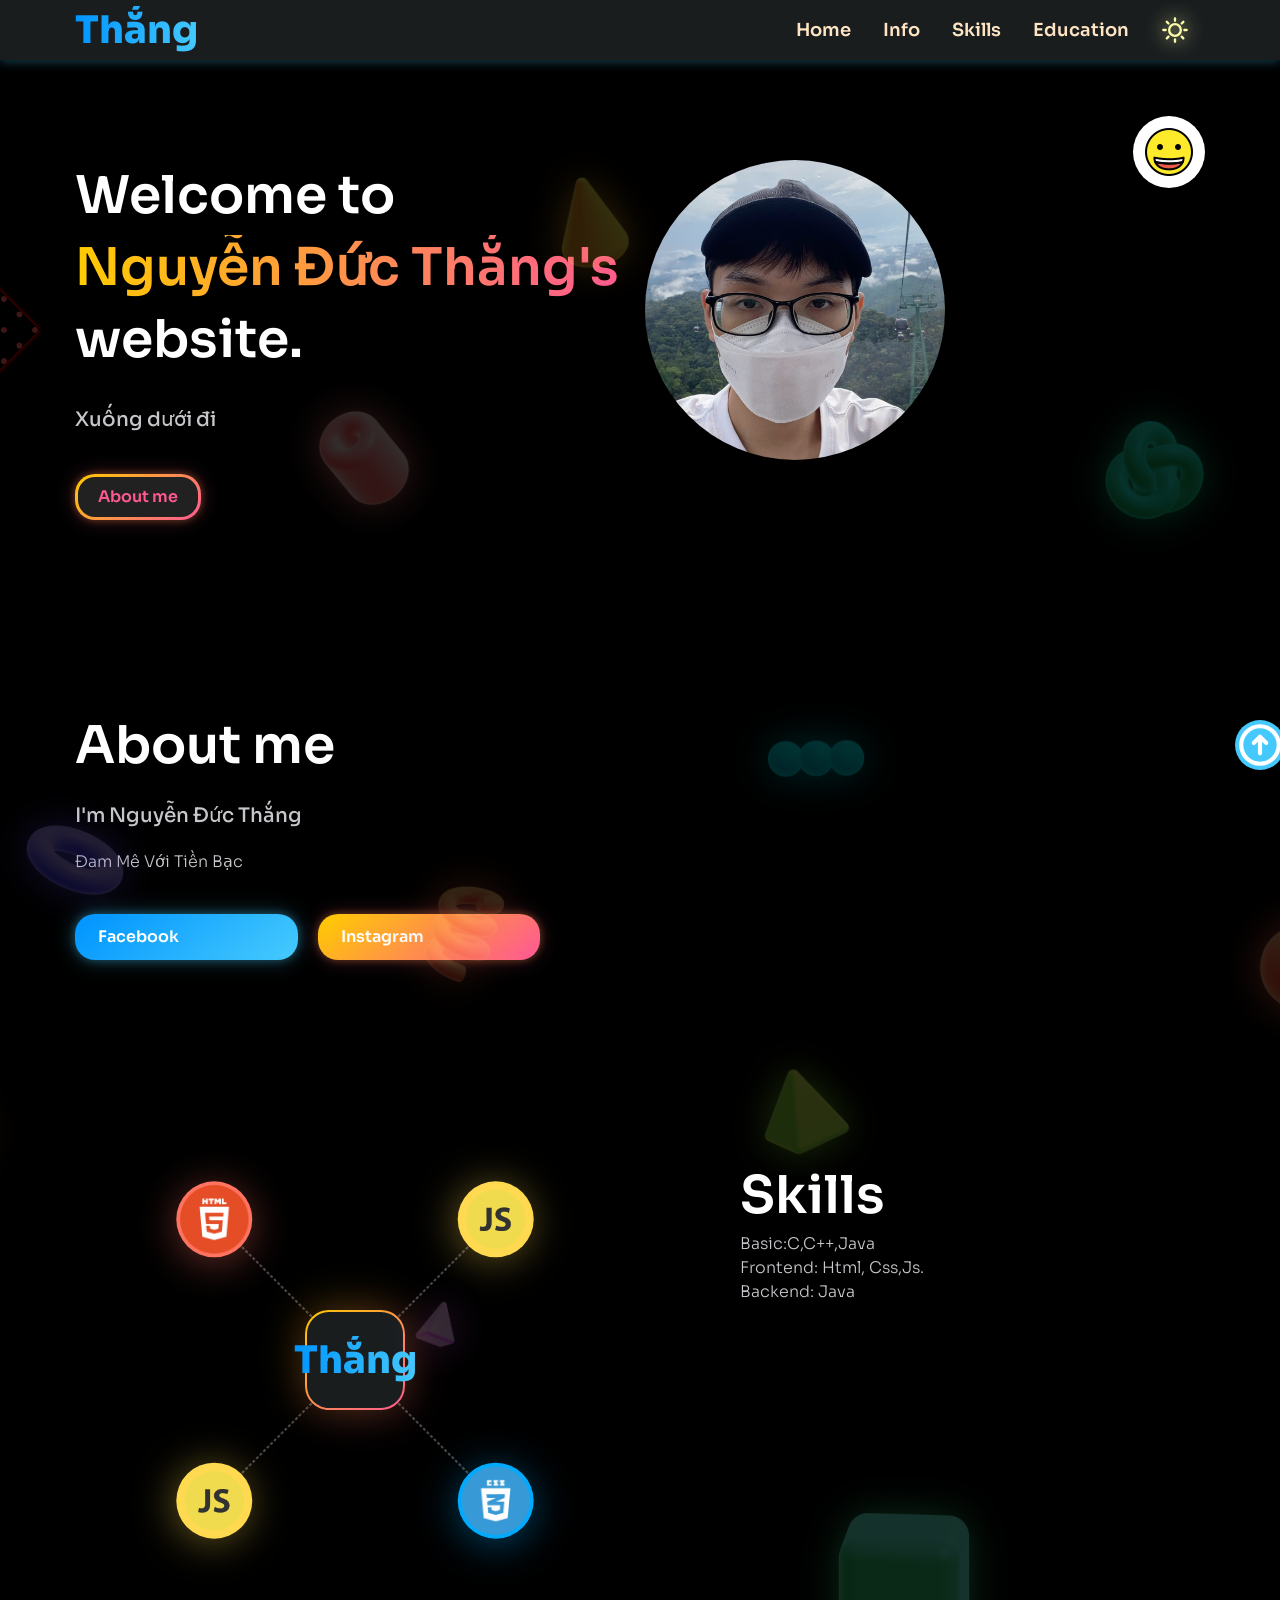
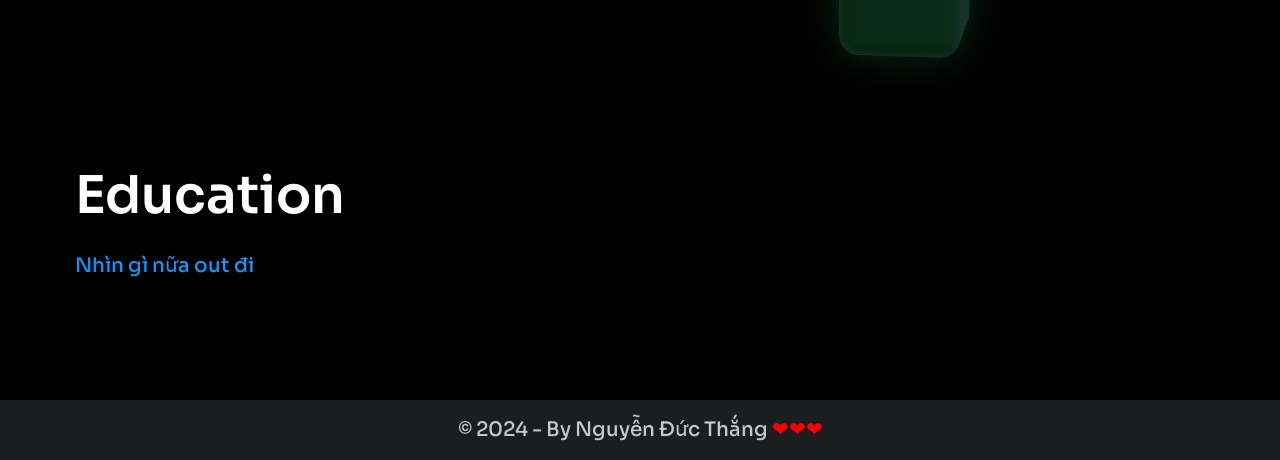
==== bt3/B4/index.html @ 1829f209 "Add files via upload" ====
<!DOCTYPE html>
<html lang="en" class="">
<head>
    <meta charset="UTF-8">
    <meta name="viewport" content="width=device-width, initial-scale=1.0">
    <title>Nguyễn Đức Thắng</title>
    <!-- font -->
    <link rel="preconnect" href="https://fonts.googleapis.com">
    <link rel="preconnect" href="https://fonts.gstatic.com" crossorigin>
    <link href="https://fonts.googleapis.com/css2?family=Sora:wght@100..800&display=swap" rel="stylesheet">
    <!-- animation -->
    <link href="https://unpkg.com/aos@2.3.1/dist/aos.css" rel="stylesheet">
    <!-- css -->
    <link rel="stylesheet" href="./assets/css/reset.css">
    <link rel="stylesheet" href="./assets/css/grid.css">
    <link rel="stylesheet" href="./assets/css/common.css">
    <link rel="stylesheet" href="./assets/css/main.css">
    <link rel="stylesheet" href="./assets/css/responsive.css">
</head>
<body>
    <header class="header">
        <div class="container">
            <div class="header--inner">
                <div class="logo">
                    <a href="#"><strong class="strong-blue">Thắng</strong></a>
                </div>
                <!-- mobile-nav -->
                <label for="header__nav-toggle" class="header__menu-icon">
                    <svg viewBox="0 0 24 24" fill="none" xmlns="http://www.w3.org/2000/svg">
                        <path d="M5 17H19M5 12H19M5 7H19" stroke="currentColor" stroke-width="2" stroke-linecap="round" stroke-linejoin="round"/>
                    </svg>                  
                </label>
                <input type="checkbox" id="header__nav-toggle">
                <label for="header__nav-toggle" class="header__overlay"></label>
                <nav class="header__nav--mobile">
                    <div class="logo header__mobile-logo">
                        <a href="#"><strong class="strong-blue">Thắng</strong></a>
                    </div>
                    <div class="header__nav--mobile-list">
                        <a href="#" class="header__nav--link">
                            <label for="header__nav-toggle" onclick="window.location.href='#'">Home</label>
                        </a>
                        <a href="#info" class="header__nav--link">
                            <label for="header__nav-toggle" onclick="window.location.href='#info'">Info</label>
                        </a>
                        <a href="#skills" class="header__nav--link">
                            <label for="header__nav-toggle" onclick="window.location.href='#skills'">Skills</label>
                        </a>
                        <a href="#education" class="header__nav--link">
                            <label for="header__nav-toggle" onclick="window.location.href='#education'">Education</label>
                        </a> 
                        <span class="light--mode">
                            <svg class="light--mode-icon icon-dark" viewBox="0 0 24 24" fill="none" xmlns="http://www.w3.org/2000/svg">
                                <path d="M9 6C9 10.9706 13.0294 15 18 15C18.9093 15 19.787 14.8655 20.6144 14.6147C19.4943 18.3103 16.0613 20.9999 12 20.9999C7.02944 20.9999 3 16.9707 3 12.0001C3 7.93883 5.69007 4.50583 9.38561 3.38574C9.13484 4.21311 9 5.09074 9 6Z" stroke="currentColor" stroke-width="2" stroke-linecap="round" stroke-linejoin="round"/>
                            </svg>
                            <svg class="light--mode-icon icon-light" viewBox="0 0 24 24" fill="none" xmlns="http://www.w3.org/2000/svg">
                                <path d="M12 4V2M12 20V22M6.41421 6.41421L5 5M17.728 17.728L19.1422 19.1422M4 12H2M20 12H22M17.7285 6.41421L19.1427 5M6.4147 17.728L5.00049 19.1422M12 17C9.23858 17 7 14.7614 7 12C7 9.23858 9.23858 7 12 7C14.7614 7 17 9.23858 17 12C17 14.7614 14.7614 17 12 17Z" stroke="currentColor" stroke-width="2" stroke-linecap="round" stroke-linejoin="round"/>
                            </svg>                                               
                        </span>  
                    </div>
                    <div class="header__nav--mobile-footer">
                        <p class="sub-heading">© 2024 - By Nguyễn Đức Thắng <strong class="heart">&#10084;</strong></p>
                    </div>

                </nav>
                <!-- end Mobile-nav -->
                <nav class="header__nav">
                    <a href="#" class="header__nav--link">Home</a>
                    <a href="#info" class="header__nav--link">Info</a>
                    <a href="#skills" class="header__nav--link">Skills</a>
                    <a href="#education" class="header__nav--link">Education</a>
                    <span class="light--mode">
                        <svg class="light--mode-icon icon-dark" viewBox="0 0 24 24" fill="none" xmlns="http://www.w3.org/2000/svg">
                            <path d="M9 6C9 10.9706 13.0294 15 18 15C18.9093 15 19.787 14.8655 20.6144 14.6147C19.4943 18.3103 16.0613 20.9999 12 20.9999C7.02944 20.9999 3 16.9707 3 12.0001C3 7.93883 5.69007 4.50583 9.38561 3.38574C9.13484 4.21311 9 5.09074 9 6Z" stroke="currentColor" stroke-width="2" stroke-linecap="round" stroke-linejoin="round"/>
                        </svg>
                        <svg class="light--mode-icon icon-light" viewBox="0 0 24 24" fill="none" xmlns="http://www.w3.org/2000/svg">
                            <path d="M12 4V2M12 20V22M6.41421 6.41421L5 5M17.728 17.728L19.1422 19.1422M4 12H2M20 12H22M17.7285 6.41421L19.1427 5M6.4147 17.728L5.00049 19.1422M12 17C9.23858 17 7 14.7614 7 12C7 9.23858 9.23858 7 12 7C14.7614 7 17 9.23858 17 12C17 14.7614 14.7614 17 12 17Z" stroke="currentColor" stroke-width="2" stroke-linecap="round" stroke-linejoin="round"/>
                        </svg>                                               
                    </span> 
                </nav>
            </div>
        </div>
    </header>
    <main class="main">
        <div class="container">
            <!-- Home -->
            <section id="home" class="home">
                <div class="row">
                    <div class="col col-xl-6 col-lg-6 col-sm-12 col-12"> 
                        <section class="home__content">
                            <h1 class="heading">Welcome to <strong class="strong-primary">Nguyễn&nbsp;Đức&nbsp;Thắng's</strong> website.</h1>
                            <p class="sub-heading">Xuống dưới đi </p>
                            <a href="#info" class="btn">About me</a>
                        </section>
                    </div>
                    <div class="col col-xl-6 col-lg-6 col-sm-12 col-12">
                        <img src="avt.jpg" style="width: 300px;border-radius: 50%;">
                    </div>
                    <div class="box__img2"></div>
                    <figure class="home-icon">
                        <img src="./assets/icon/Vector.svg" alt="vector">
                        <img src="./assets/icon/Cone.png" alt="cone">
                        <img src="./assets/icon/Cylinder2.png" alt="pi">
                        <img src="./assets/icon/Knot.png" alt="knot" id="info">
                    </figure>
                </div>
            </section>
            <!-- onTop -->
            <aside class="onTop"><a href="#" data-aos="fade-up" data-aos-anchor-placement="center-bottom"><img src="./assets/icon/Up.svg" alt="Top"></a></aside>
            <!-- Info -->
            <section class="info">
                <div class="row">
                    <div class="col col-xl-5 col-sm-12 col-12">
                        <article class="info__left">
                            <h2 class="heading">About me</h2>
                            <p class="sub-heading">I'm Nguyễn Đức Thắng</p>
                            <p class="text">Đam Mê Với Tiền Bạc</p>
                            <div class="info--media">
                                <a href="https://www.facebook.com/arrogant2k5/" target="_blank" rel="noopener noreferrer" class="btn-blue">Facebook</a>
                                <a href="https://www.instagram.com/nguyenduc4983/" target="_blank" rel="noopener noreferrer" class="btn-2">Instagram</a>
                            </div>
                        </article>
                    </div>
                    <div class="col offset-xl-1 col-xl-6 col-sm-12 col-12"></div>
                    <figure class="info-icon">
                        <img src="./assets/icon/Thorus2.png" alt="Thorus2">
                        <img src="./assets/icon/Helix.png" alt="Helix">
                        <img src="./assets/icon/Spheres2.png" alt="Helix" >
                        <img src="./assets/icon/Spheres1.png" alt="Helix">
                    </figure>
                </div>
            </section>
            <!-- Skill -->
            <section id="skills" class="skills">
                <div class="row">
                    <div class="col col-xl-6 col-sm-12 col-12">
                        <article class="skills__left">
                            <div class="skills--user">
                                <div class="logo">
                                    <a href="#"><strong class="strong-blue">Thắng</strong></a>
                                </div>
                            </div>
                            <span class="skill--item-wrap-1">
                                <figure class="skill--item">
                                    <img src="./assets/img/html.png" alt="HTML" class="skill--img">
                                </figure>
                                <figure class="skill--item">
                                    <img src="./assets/img/css.png" alt="HTML" class="skill--img">
                                </figure>
                            </span>
                            <span class="skill--item-wrap-2">
                                <figure class="skill--item">
                                    <img src="./assets/img/javascript.png" alt="HTML" class="skill--img skill--img-right">
                                </figure>
                                <figure class="skill--item">
                                    <img src="./assets/img/javascript.png" alt="HTML" class="skill--img skill--img-right">
                                </figure>
                            </span>
                        </article>
                    </div>
                    <div class="col col-xl-5 offset-xl-1 col-sm-12 offset-sm-0 col-12">
                        <article class="skills__right">
                            <h2 class="heading">Skills</h2>
                            <p class="text">Basic:C,C++,Java</p>
                            <p class="text">Frontend: Html, Css,Js.</p>
                            <p class="text">Backend: Java</p>

                        </article>
                    </div>
                    <figure class="skill-icon">
                        <img src="./assets/icon/Cylinder1.png" alt="Thorus2">
                        <img src="./assets/icon/Pyramid1.png" alt="Helix">
                        <img src="./assets/icon/Pyramid 2.png" alt="Helix">
                        <img src="./assets/icon/Cube2.png" alt="Cube2">
                        
                    </figure>
                </div>
            </section>
            <!-- Education -->
            <section id="education" class="education">
                <div class="row">
                    <div class="col">
                        <article class="education__content">
                            <h2 class="heading">Education</h2>
                            <!-- <p class="sub-heading">University: University of transport and communications</p> -->
                            <p class="sub-heading strong-blue">Nhìn gì nữa out đi</p>
                        </article>
                    </div>
                </div>
            </section>
        </div>
    </main>
    <footer class="footer">
        <p class="sub-heading">© 2024 - By Nguyễn Đức Thắng <strong class="heart">&#10084;&#10084;&#10084;</strong></p>
    </footer>

    <script src="https://unpkg.com/aos@2.3.1/dist/aos.js"></script>
    <script src="./main.js"></script>
    <script>
        AOS.init();
    </script>
</body>
</html>
---- bt3/B4/assets/css/grid.css ----
* {
    padding: 0;
    margin: 0;
    box-sizing: border-box;
  }
  
  .row > *, .container-fluid, .container {
    padding-left: calc(var(--grid-gutter-x) * 0.5);
    padding-right: calc(var(--grid-gutter-x) * 0.5);
  }
  
  .container-fluid, .container {
    --grid-gutter-x: 10px;
    --grid-gutter-y: 0;
    width: 100%;
    margin-left: auto;
    margin-right: auto;
  }
  
  .row {
    display: flex;
    flex-wrap: wrap;
    margin-top: calc(var(--grid-gutter-y) * -1);
    margin-left: calc(var(--grid-gutter-x) * 0.5 * -1);
    margin-right: calc(var(--grid-gutter-x) * 0.5 * -1);
  }
  .row > * {
    margin-top: var(--grid-gutter-y);
  }
  
  .col {
    flex: 1 0;
  }
  
  .row-cols-1 > * {
    flex: 0 0 auto;
    width: 100%;
  }
  
  .row-cols-2 > * {
    flex: 0 0 auto;
    width: 50%;
  }
  
  .row-cols-3 > * {
    flex: 0 0 auto;
    width: 33.3333333333%;
  }
  
  .row-cols-4 > * {
    flex: 0 0 auto;
    width: 25%;
  }
  
  .row-cols-5 > * {
    flex: 0 0 auto;
    width: 20%;
  }
  
  .row-cols-6 > * {
    flex: 0 0 auto;
    width: 16.6666666667%;
  }
  
  .col-1 {
    flex: 0 0 auto;
    width: 8.3333333333%;
  }
  
  .col-2 {
    flex: 0 0 auto;
    width: 16.6666666667%;
  }
  
  .col-3 {
    flex: 0 0 auto;
    width: 25%;
  }
  
  .col-4 {
    flex: 0 0 auto;
    width: 33.3333333333%;
  }
  
  .col-5 {
    flex: 0 0 auto;
    width: 41.6666666667%;
  }
  
  .col-6 {
    flex: 0 0 auto;
    width: 50%;
  }
  
  .col-7 {
    flex: 0 0 auto;
    width: 58.3333333333%;
  }
  
  .col-8 {
    flex: 0 0 auto;
    width: 66.6666666667%;
  }
  
  .col-9 {
    flex: 0 0 auto;
    width: 75%;
  }
  
  .col-10 {
    flex: 0 0 auto;
    width: 83.3333333333%;
  }
  
  .col-11 {
    flex: 0 0 auto;
    width: 91.6666666667%;
  }
  
  .col-12 {
    flex: 0 0 auto;
    width: 100%;
  }
  
  .offset-0 {
    margin-left: 0;
  }
  
  .offset-1 {
    margin-left: 8.3333333333%;
  }
  
  .offset-2 {
    margin-left: 16.6666666667%;
  }
  
  .offset-3 {
    margin-left: 25%;
  }
  
  .offset-4 {
    margin-left: 33.3333333333%;
  }
  
  .offset-5 {
    margin-left: 41.6666666667%;
  }
  
  .offset-6 {
    margin-left: 50%;
  }
  
  .offset-7 {
    margin-left: 58.3333333333%;
  }
  
  .offset-8 {
    margin-left: 66.6666666667%;
  }
  
  .offset-9 {
    margin-left: 75%;
  }
  
  .offset-10 {
    margin-left: 83.3333333333%;
  }
  
  .offset-11 {
    margin-left: 91.6666666667%;
  }
  
  .g-0,
  .gx-0 {
    --grid-gutter-x: 0px;
  }
  
  .g-0,
  .gy-0 {
    --grid-gutter-y: 0px;
  }
  
  .g-1,
  .gx-1 {
    --grid-gutter-x: 2.5px;
  }
  
  .g-1,
  .gy-1 {
    --grid-gutter-y: 2.5px;
  }
  
  .g-2,
  .gx-2 {
    --grid-gutter-x: 5px;
  }
  
  .g-2,
  .gy-2 {
    --grid-gutter-y: 5px;
  }
  
  .g-3,
  .gx-3 {
    --grid-gutter-x: 10px;
  }
  
  .g-3,
  .gy-3 {
    --grid-gutter-y: 10px;
  }
  
  .g-4,
  .gx-4 {
    --grid-gutter-x: 15px;
  }
  
  .g-4,
  .gy-4 {
    --grid-gutter-y: 15px;
  }
  
  .g-5,
  .gx-5 {
    --grid-gutter-x: 30px;
  }
  
  .g-5,
  .gy-5 {
    --grid-gutter-y: 30px;
  }
  
  @media (min-width: 576px) {
    .container {
      max-width: 540px;
    }
    .row-cols-sm-1 > * {
      flex: 0 0 auto;
      width: 100%;
    }
    .row-cols-sm-2 > * {
      flex: 0 0 auto;
      width: 50%;
    }
    .row-cols-sm-3 > * {
      flex: 0 0 auto;
      width: 33.3333333333%;
    }
    .row-cols-sm-4 > * {
      flex: 0 0 auto;
      width: 25%;
    }
    .row-cols-sm-5 > * {
      flex: 0 0 auto;
      width: 20%;
    }
    .row-cols-sm-6 > * {
      flex: 0 0 auto;
      width: 16.6666666667%;
    }
    .col-sm-1 {
      flex: 0 0 auto;
      width: 8.3333333333%;
    }
    .col-sm-2 {
      flex: 0 0 auto;
      width: 16.6666666667%;
    }
    .col-sm-3 {
      flex: 0 0 auto;
      width: 25%;
    }
    .col-sm-4 {
      flex: 0 0 auto;
      width: 33.3333333333%;
    }
    .col-sm-5 {
      flex: 0 0 auto;
      width: 41.6666666667%;
    }
    .col-sm-6 {
      flex: 0 0 auto;
      width: 50%;
    }
    .col-sm-7 {
      flex: 0 0 auto;
      width: 58.3333333333%;
    }
    .col-sm-8 {
      flex: 0 0 auto;
      width: 66.6666666667%;
    }
    .col-sm-9 {
      flex: 0 0 auto;
      width: 75%;
    }
    .col-sm-10 {
      flex: 0 0 auto;
      width: 83.3333333333%;
    }
    .col-sm-11 {
      flex: 0 0 auto;
      width: 91.6666666667%;
    }
    .col-sm-12 {
      flex: 0 0 auto;
      width: 100%;
    }
    .offset-sm-0 {
      margin-left: 0;
    }
    .offset-sm-1 {
      margin-left: 8.3333333333%;
    }
    .offset-sm-2 {
      margin-left: 16.6666666667%;
    }
    .offset-sm-3 {
      margin-left: 25%;
    }
    .offset-sm-4 {
      margin-left: 33.3333333333%;
    }
    .offset-sm-5 {
      margin-left: 41.6666666667%;
    }
    .offset-sm-6 {
      margin-left: 50%;
    }
    .offset-sm-7 {
      margin-left: 58.3333333333%;
    }
    .offset-sm-8 {
      margin-left: 66.6666666667%;
    }
    .offset-sm-9 {
      margin-left: 75%;
    }
    .offset-sm-10 {
      margin-left: 83.3333333333%;
    }
    .offset-sm-11 {
      margin-left: 91.6666666667%;
    }
    .g-sm-0,
    .gx-sm-0 {
      --grid-gutter-x: 0px;
    }
    .g-sm-0,
    .gy-sm-0 {
      --grid-gutter-y: 0px;
    }
    .g-sm-1,
    .gx-sm-1 {
      --grid-gutter-x: 2.5px;
    }
    .g-sm-1,
    .gy-sm-1 {
      --grid-gutter-y: 2.5px;
    }
    .g-sm-2,
    .gx-sm-2 {
      --grid-gutter-x: 5px;
    }
    .g-sm-2,
    .gy-sm-2 {
      --grid-gutter-y: 5px;
    }
    .g-sm-3,
    .gx-sm-3 {
      --grid-gutter-x: 10px;
    }
    .g-sm-3,
    .gy-sm-3 {
      --grid-gutter-y: 10px;
    }
    .g-sm-4,
    .gx-sm-4 {
      --grid-gutter-x: 15px;
    }
    .g-sm-4,
    .gy-sm-4 {
      --grid-gutter-y: 15px;
    }
    .g-sm-5,
    .gx-sm-5 {
      --grid-gutter-x: 30px;
    }
    .g-sm-5,
    .gy-sm-5 {
      --grid-gutter-y: 30px;
    }
  }
  @media (min-width: 768px) {
    .container {
      max-width: 720px;
    }
    .row-cols-md-1 > * {
      flex: 0 0 auto;
      width: 100%;
    }
    .row-cols-md-2 > * {
      flex: 0 0 auto;
      width: 50%;
    }
    .row-cols-md-3 > * {
      flex: 0 0 auto;
      width: 33.3333333333%;
    }
    .row-cols-md-4 > * {
      flex: 0 0 auto;
      width: 25%;
    }
    .row-cols-md-5 > * {
      flex: 0 0 auto;
      width: 20%;
    }
    .row-cols-md-6 > * {
      flex: 0 0 auto;
      width: 16.6666666667%;
    }
    .col-md-1 {
      flex: 0 0 auto;
      width: 8.3333333333%;
    }
    .col-md-2 {
      flex: 0 0 auto;
      width: 16.6666666667%;
    }
    .col-md-3 {
      flex: 0 0 auto;
      width: 25%;
    }
    .col-md-4 {
      flex: 0 0 auto;
      width: 33.3333333333%;
    }
    .col-md-5 {
      flex: 0 0 auto;
      width: 41.6666666667%;
    }
    .col-md-6 {
      flex: 0 0 auto;
      width: 50%;
    }
    .col-md-7 {
      flex: 0 0 auto;
      width: 58.3333333333%;
    }
    .col-md-8 {
      flex: 0 0 auto;
      width: 66.6666666667%;
    }
    .col-md-9 {
      flex: 0 0 auto;
      width: 75%;
    }
    .col-md-10 {
      flex: 0 0 auto;
      width: 83.3333333333%;
    }
    .col-md-11 {
      flex: 0 0 auto;
      width: 91.6666666667%;
    }
    .col-md-12 {
      flex: 0 0 auto;
      width: 100%;
    }
    .offset-md-0 {
      margin-left: 0;
    }
    .offset-md-1 {
      margin-left: 8.3333333333%;
    }
    .offset-md-2 {
      margin-left: 16.6666666667%;
    }
    .offset-md-3 {
      margin-left: 25%;
    }
    .offset-md-4 {
      margin-left: 33.3333333333%;
    }
    .offset-md-5 {
      margin-left: 41.6666666667%;
    }
    .offset-md-6 {
      margin-left: 50%;
    }
    .offset-md-7 {
      margin-left: 58.3333333333%;
    }
    .offset-md-8 {
      margin-left: 66.6666666667%;
    }
    .offset-md-9 {
      margin-left: 75%;
    }
    .offset-md-10 {
      margin-left: 83.3333333333%;
    }
    .offset-md-11 {
      margin-left: 91.6666666667%;
    }
    .g-md-0,
    .gx-md-0 {
      --grid-gutter-x: 0px;
    }
    .g-md-0,
    .gy-md-0 {
      --grid-gutter-y: 0px;
    }
    .g-md-1,
    .gx-md-1 {
      --grid-gutter-x: 2.5px;
    }
    .g-md-1,
    .gy-md-1 {
      --grid-gutter-y: 2.5px;
    }
    .g-md-2,
    .gx-md-2 {
      --grid-gutter-x: 5px;
    }
    .g-md-2,
    .gy-md-2 {
      --grid-gutter-y: 5px;
    }
    .g-md-3,
    .gx-md-3 {
      --grid-gutter-x: 10px;
    }
    .g-md-3,
    .gy-md-3 {
      --grid-gutter-y: 10px;
    }
    .g-md-4,
    .gx-md-4 {
      --grid-gutter-x: 15px;
    }
    .g-md-4,
    .gy-md-4 {
      --grid-gutter-y: 15px;
    }
    .g-md-5,
    .gx-md-5 {
      --grid-gutter-x: 30px;
    }
    .g-md-5,
    .gy-md-5 {
      --grid-gutter-y: 30px;
    }
  }
  @media (min-width: 992px) {
    .container {
      max-width: 960px;
    }
    .row-cols-lg-1 > * {
      flex: 0 0 auto;
      width: 100%;
    }
    .row-cols-lg-2 > * {
      flex: 0 0 auto;
      width: 50%;
    }
    .row-cols-lg-3 > * {
      flex: 0 0 auto;
      width: 33.3333333333%;
    }
    .row-cols-lg-4 > * {
      flex: 0 0 auto;
      width: 25%;
    }
    .row-cols-lg-5 > * {
      flex: 0 0 auto;
      width: 20%;
    }
    .row-cols-lg-6 > * {
      flex: 0 0 auto;
      width: 16.6666666667%;
    }
    .col-lg-1 {
      flex: 0 0 auto;
      width: 8.3333333333%;
    }
    .col-lg-2 {
      flex: 0 0 auto;
      width: 16.6666666667%;
    }
    .col-lg-3 {
      flex: 0 0 auto;
      width: 25%;
    }
    .col-lg-4 {
      flex: 0 0 auto;
      width: 33.3333333333%;
    }
    .col-lg-5 {
      flex: 0 0 auto;
      width: 41.6666666667%;
    }
    .col-lg-6 {
      flex: 0 0 auto;
      width: 50%;
    }
    .col-lg-7 {
      flex: 0 0 auto;
      width: 58.3333333333%;
    }
    .col-lg-8 {
      flex: 0 0 auto;
      width: 66.6666666667%;
    }
    .col-lg-9 {
      flex: 0 0 auto;
      width: 75%;
    }
    .col-lg-10 {
      flex: 0 0 auto;
      width: 83.3333333333%;
    }
    .col-lg-11 {
      flex: 0 0 auto;
      width: 91.6666666667%;
    }
    .col-lg-12 {
      flex: 0 0 auto;
      width: 100%;
    }
    .offset-lg-0 {
      margin-left: 0;
    }
    .offset-lg-1 {
      margin-left: 8.3333333333%;
    }
    .offset-lg-2 {
      margin-left: 16.6666666667%;
    }
    .offset-lg-3 {
      margin-left: 25%;
    }
    .offset-lg-4 {
      margin-left: 33.3333333333%;
    }
    .offset-lg-5 {
      margin-left: 41.6666666667%;
    }
    .offset-lg-6 {
      margin-left: 50%;
    }
    .offset-lg-7 {
      margin-left: 58.3333333333%;
    }
    .offset-lg-8 {
      margin-left: 66.6666666667%;
    }
    .offset-lg-9 {
      margin-left: 75%;
    }
    .offset-lg-10 {
      margin-left: 83.3333333333%;
    }
    .offset-lg-11 {
      margin-left: 91.6666666667%;
    }
    .g-lg-0,
    .gx-lg-0 {
      --grid-gutter-x: 0px;
    }
    .g-lg-0,
    .gy-lg-0 {
      --grid-gutter-y: 0px;
    }
    .g-lg-1,
    .gx-lg-1 {
      --grid-gutter-x: 2.5px;
    }
    .g-lg-1,
    .gy-lg-1 {
      --grid-gutter-y: 2.5px;
    }
    .g-lg-2,
    .gx-lg-2 {
      --grid-gutter-x: 5px;
    }
    .g-lg-2,
    .gy-lg-2 {
      --grid-gutter-y: 5px;
    }
    .g-lg-3,
    .gx-lg-3 {
      --grid-gutter-x: 10px;
    }
    .g-lg-3,
    .gy-lg-3 {
      --grid-gutter-y: 10px;
    }
    .g-lg-4,
    .gx-lg-4 {
      --grid-gutter-x: 15px;
    }
    .g-lg-4,
    .gy-lg-4 {
      --grid-gutter-y: 15px;
    }
    .g-lg-5,
    .gx-lg-5 {
      --grid-gutter-x: 30px;
    }
    .g-lg-5,
    .gy-lg-5 {
      --grid-gutter-y: 30px;
    }
  }
  @media (min-width: 1200px) {
    .container {
      max-width: 1140px;
    }
    .row-cols-xl-1 > * {
      flex: 0 0 auto;
      width: 100%;
    }
    .row-cols-xl-2 > * {
      flex: 0 0 auto;
      width: 50%;
    }
    .row-cols-xl-3 > * {
      flex: 0 0 auto;
      width: 33.3333333333%;
    }
    .row-cols-xl-4 > * {
      flex: 0 0 auto;
      width: 25%;
    }
    .row-cols-xl-5 > * {
      flex: 0 0 auto;
      width: 20%;
    }
    .row-cols-xl-6 > * {
      flex: 0 0 auto;
      width: 16.6666666667%;
    }
    .col-xl-1 {
      flex: 0 0 auto;
      width: 8.3333333333%;
    }
    .col-xl-2 {
      flex: 0 0 auto;
      width: 16.6666666667%;
    }
    .col-xl-3 {
      flex: 0 0 auto;
      width: 25%;
    }
    .col-xl-4 {
      flex: 0 0 auto;
      width: 33.3333333333%;
    }
    .col-xl-5 {
      flex: 0 0 auto;
      width: 41.6666666667%;
    }
    .col-xl-6 {
      flex: 0 0 auto;
      width: 50%;
    }
    .col-xl-7 {
      flex: 0 0 auto;
      width: 58.3333333333%;
    }
    .col-xl-8 {
      flex: 0 0 auto;
      width: 66.6666666667%;
    }
    .col-xl-9 {
      flex: 0 0 auto;
      width: 75%;
    }
    .col-xl-10 {
      flex: 0 0 auto;
      width: 83.3333333333%;
    }
    .col-xl-11 {
      flex: 0 0 auto;
      width: 91.6666666667%;
    }
    .col-xl-12 {
      flex: 0 0 auto;
      width: 100%;
    }
    .offset-xl-0 {
      margin-left: 0;
    }
    .offset-xl-1 {
      margin-left: 8.3333333333%;
    }
    .offset-xl-2 {
      margin-left: 16.6666666667%;
    }
    .offset-xl-3 {
      margin-left: 25%;
    }
    .offset-xl-4 {
      margin-left: 33.3333333333%;
    }
    .offset-xl-5 {
      margin-left: 41.6666666667%;
    }
    .offset-xl-6 {
      margin-left: 50%;
    }
    .offset-xl-7 {
      margin-left: 58.3333333333%;
    }
    .offset-xl-8 {
      margin-left: 66.6666666667%;
    }
    .offset-xl-9 {
      margin-left: 75%;
    }
    .offset-xl-10 {
      margin-left: 83.3333333333%;
    }
    .offset-xl-11 {
      margin-left: 91.6666666667%;
    }
    .g-xl-0,
    .gx-xl-0 {
      --grid-gutter-x: 0px;
    }
    .g-xl-0,
    .gy-xl-0 {
      --grid-gutter-y: 0px;
    }
    .g-xl-1,
    .gx-xl-1 {
      --grid-gutter-x: 2.5px;
    }
    .g-xl-1,
    .gy-xl-1 {
      --grid-gutter-y: 2.5px;
    }
    .g-xl-2,
    .gx-xl-2 {
      --grid-gutter-x: 5px;
    }
    .g-xl-2,
    .gy-xl-2 {
      --grid-gutter-y: 5px;
    }
    .g-xl-3,
    .gx-xl-3 {
      --grid-gutter-x: 10px;
    }
    .g-xl-3,
    .gy-xl-3 {
      --grid-gutter-y: 10px;
    }
    .g-xl-4,
    .gx-xl-4 {
      --grid-gutter-x: 15px;
    }
    .g-xl-4,
    .gy-xl-4 {
      --grid-gutter-y: 15px;
    }
    .g-xl-5,
    .gx-xl-5 {
      --grid-gutter-x: 30px;
    }
    .g-xl-5,
    .gy-xl-5 {
      --grid-gutter-y: 30px;
    }
  }
  @media (min-width: 1400px) {
    .container {
      max-width: 1170px;
    }
    .row-cols-xxl-1 > * {
      flex: 0 0 auto;
      width: 100%;
    }
    .row-cols-xxl-2 > * {
      flex: 0 0 auto;
      width: 50%;
    }
    .row-cols-xxl-3 > * {
      flex: 0 0 auto;
      width: 33.3333333333%;
    }
    .row-cols-xxl-4 > * {
      flex: 0 0 auto;
      width: 25%;
    }
    .row-cols-xxl-5 > * {
      flex: 0 0 auto;
      width: 20%;
    }
    .row-cols-xxl-6 > * {
      flex: 0 0 auto;
      width: 16.6666666667%;
    }
    .col-xxl-1 {
      flex: 0 0 auto;
      width: 8.3333333333%;
    }
    .col-xxl-2 {
      flex: 0 0 auto;
      width: 16.6666666667%;
    }
    .col-xxl-3 {
      flex: 0 0 auto;
      width: 25%;
    }
    .col-xxl-4 {
      flex: 0 0 auto;
      width: 33.3333333333%;
    }
    .col-xxl-5 {
      flex: 0 0 auto;
      width: 41.6666666667%;
    }
    .col-xxl-6 {
      flex: 0 0 auto;
      width: 50%;
    }
    .col-xxl-7 {
      flex: 0 0 auto;
      width: 58.3333333333%;
    }
    .col-xxl-8 {
      flex: 0 0 auto;
      width: 66.6666666667%;
    }
    .col-xxl-9 {
      flex: 0 0 auto;
      width: 75%;
    }
    .col-xxl-10 {
      flex: 0 0 auto;
      width: 83.3333333333%;
    }
    .col-xxl-11 {
      flex: 0 0 auto;
      width: 91.6666666667%;
    }
    .col-xxl-12 {
      flex: 0 0 auto;
      width: 100%;
    }
    .offset-xxl-0 {
      margin-left: 0;
    }
    .offset-xxl-1 {
      margin-left: 8.3333333333%;
    }
    .offset-xxl-2 {
      margin-left: 16.6666666667%;
    }
    .offset-xxl-3 {
      margin-left: 25%;
    }
    .offset-xxl-4 {
      margin-left: 33.3333333333%;
    }
    .offset-xxl-5 {
      margin-left: 41.6666666667%;
    }
    .offset-xxl-6 {
      margin-left: 50%;
    }
    .offset-xxl-7 {
      margin-left: 58.3333333333%;
    }
    .offset-xxl-8 {
      margin-left: 66.6666666667%;
    }
    .offset-xxl-9 {
      margin-left: 75%;
    }
    .offset-xxl-10 {
      margin-left: 83.3333333333%;
    }
    .offset-xxl-11 {
      margin-left: 91.6666666667%;
    }
    .g-xxl-0,
    .gx-xxl-0 {
      --grid-gutter-x: 0px;
    }
    .g-xxl-0,
    .gy-xxl-0 {
      --grid-gutter-y: 0px;
    }
    .g-xxl-1,
    .gx-xxl-1 {
      --grid-gutter-x: 2.5px;
    }
    .g-xxl-1,
    .gy-xxl-1 {
      --grid-gutter-y: 2.5px;
    }
    .g-xxl-2,
    .gx-xxl-2 {
      --grid-gutter-x: 5px;
    }
    .g-xxl-2,
    .gy-xxl-2 {
      --grid-gutter-y: 5px;
    }
    .g-xxl-3,
    .gx-xxl-3 {
      --grid-gutter-x: 10px;
    }
    .g-xxl-3,
    .gy-xxl-3 {
      --grid-gutter-y: 10px;
    }
    .g-xxl-4,
    .gx-xxl-4 {
      --grid-gutter-x: 15px;
    }
    .g-xxl-4,
    .gy-xxl-4 {
      --grid-gutter-y: 15px;
    }
    .g-xxl-5,
    .gx-xxl-5 {
      --grid-gutter-x: 30px;
    }
    .g-xxl-5,
    .gy-xxl-5 {
      --grid-gutter-y: 30px;
    }
  }
---- bt3/B4/assets/css/common.css ----
:root {
    --header-color: #191d1e;
    --nav-color: #ffe4c4;
    --linear-color-1: #ffcb01;
    --linear-color-2: #ff5993;
    --blue-1: #0095FF;
    --blue-2: #45c9fd;
    --header-height: 60px;
    --sub-heading-color: #C6C7CA;
    --background-color-btn: #212121;
    --footer-color: #1C1D1E;
}
html.light {
    --header-color: #f6f7f9;
    --heading-color: #45494f;
    --sub-heading-color: #55585e;
    --background-color-btn: #fff;
    --nav-color: var(--blue-2);
    --footer-color: #ecf0f9;
    background-color:azure;
    color: #45494f;
}
html.light .home-icon img,
html.light .info-icon img,
html.light .skill-icon img {
    opacity: 0.6;
    z-index: -1;
}
html {
    font-size: 62.5%;
    font-family: "Sora", sans-serif;
    overflow-x: hidden;
    background-color: #000;
    color: #fff;
}
* {
    box-sizing: border-box;
}
/* light mode */
.light--mode {
    position: relative;
    /* display: flex;
    flex-direction: column; */
    overflow: hidden;
    width: 60px;
    height: 60px;
}
.light--mode-icon {
    width: 40px;
    padding: 6px;
    cursor: pointer;
}
.icon-dark {
    position: absolute;
    color: #000;
    filter: drop-shadow(0px 0px 10px #000);
    -webkit-tap-highlight-color: transparent; /* Dành cho trình duyệt WebKit (Chrome, Safari, Android) */
    top: 50%;
    left: 50%;
    transform: translate(-50%, -200%);
    transition: all ease-in 1s;
}
.icon-light {
    position: absolute;
    top: 50%;
    left: 50%;
    transform: translate(-50%, -50%);
    -webkit-tap-highlight-color: transparent; /* Dành cho trình duyệt WebKit (Chrome, Safari, Android) */
    color: #fbfbaa;
    filter: drop-shadow(0px 0px 10px #fbfbaa);
    transition: all ease-in 1s;
}
/* Tùy chỉnh toàn bộ thanh cuộn */
::-webkit-scrollbar {
    width: 8px; /* Độ rộng của thanh cuộn */
    height: 8px; /* Độ cao của thanh cuộn */
}

/* Tùy chỉnh phần thanh trượt */
::-webkit-scrollbar-thumb {
    background-color: #ccc;
    border-radius: 4px; /* Bo tròn các góc */
}

/* Tùy chỉnh rãnh của thanh cuộn */
::-webkit-scrollbar-track {
    background-color: transparent; /* Làm rãnh thanh cuộn trong suốt */
}

/* Tùy chỉnh phần góc nơi hai thanh cuộn giao nhau */
::-webkit-scrollbar-corner {
    background-color: transparent; /* Làm phần góc trong suốt */
}
.home,
.info,
.skills,
.education {
    position: relative;
    padding: 100px 0;
}
ul {
    list-style: none;
    display: flex;
}

a {
    display: inline-block;
    text-decoration: none;
    color: var(--link-color);
}

.heading {
    font-size: 5.2rem;
    font-weight: 600;
    line-height: 7.2rem;
}
.sub-heading {
    font-size: 2rem;
    line-height: 2.8rem;
    font-weight: 500;
    color: var(--sub-heading-color);
    margin: 20px 0;
}
.text {
    font-size: 1.6rem;
    line-height: 2.4rem;
    font-weight: 300;
    color: var(--sub-heading-color);
}
.strong-blue {
    background: -webkit-gradient(linear, left top, right top, from(var(--blue-1)), to(var(--blue-2)));
    background: -o-linear-gradient(left, var(--blue-1), var(--blue-2));
    background: linear-gradient(90deg, var(--blue-1), var(--blue-2));
    -webkit-text-fill-color: transparent;
    -webkit-background-clip: text;
    background-clip: text;
}
.strong-primary {
    background: -webkit-gradient(linear, left top, right top, from(var(--linear-color-1)), to(var(--linear-color-2)));
    background: -o-linear-gradient(left, var(--linear-color-1), var(--linear-color-2));
    background: linear-gradient(90deg, var(--linear-color-1), var(--linear-color-2));
    -webkit-text-fill-color: transparent;
    -webkit-background-clip: text;
    background-clip: text;
}

.btn,
.btn-2,
.btn-blue {
    min-width: 80px;
    padding: 12px 20px;
    font-size: 1.6rem;
    font-weight: 600;
    border-radius: 20px;
    border: 3px solid transparent;
    background-color: var(--background-color-btn);
    box-shadow: 0px 0px 10px rgba(255, 203, 1, 0.2), 0px 0px 10px rgba(255, 89, 147, 0.2);
    filter: drop-shadow(0px 0px 10px rgba(255, 89, 147, 0.2));
}
.btn,
.btn-2:hover {
    color: var(--linear-color-2);
    background: -o-linear-gradient(var(--background-color-btn), var(--background-color-btn)) padding-box, -o-linear-gradient(308deg, var(--linear-color-1), var(--linear-color-2)) border-box;    
    background: linear-gradient(var(--background-color-btn), var(--background-color-btn)) padding-box, linear-gradient(142deg, var(--linear-color-1), var(--linear-color-2)) border-box;
}
.btn-2,
.btn:hover {
    color: #fff;
    background: -o-linear-gradient(308deg, var(--linear-color-1), var(--linear-color-2)) padding-box, -o-linear-gradient(308deg, var(--linear-color-1), var(--linear-color-2)) border-box;    
    background: linear-gradient(142deg, var(--linear-color-1), var(--linear-color-2)) padding-box, linear-gradient(142deg, var(--linear-color-1), var(--linear-color-2)) border-box;
}
.btn-blue {
    color: #fff;
    box-shadow: 0px 0px 10px rgba(69, 201, 253, 0.3);
    filter: drop-shadow(0px 0px 10px rgba(69, 201, 253, 0.3));
    background: -o-linear-gradient(308deg, var(--blue-1), var(--blue-2)) padding-box, -o-linear-gradient(308deg, var(--blue-1), var(--blue-2)) border-box;    
    background: linear-gradient(142deg, var(--blue-1), var(--blue-2)) padding-box, linear-gradient(142deg, var(--blue-1), var(--blue-2)) border-box;
}
.btn-blue:hover {
    color: var(--blue-2);
    background: -o-linear-gradient(308deg, #fff, #fff) padding-box, -o-linear-gradient(308deg, var(--blue-1), var(--blue-2)) border-box;    
    background: linear-gradient(142deg, #fff, #fff) padding-box, linear-gradient(142deg, var(--blue-1), var(--blue-2)) border-box;
}
/* icon */
.home-icon img,
.info-icon img,
.skill-icon img {
    position: absolute;
    opacity: 0.2;
}

.home-icon img:nth-child(1) {
    left: -25%;
    top: 30%;
    opacity: 0.5;
    box-shadow: 0px 0px 5px red;
    transform: rotate(45deg);
}
.home-icon img:hover,
.info-icon img:hover,
.skill-icon img:hover {
    opacity: 1;
}
.home-icon img:nth-child(2) {
    width: 100px;
    top: 20%;
    right: 50%;
    filter: drop-shadow(0px 0px 20px #F1A128);
}
.home-icon img:nth-child(3) {
    width: 100px;
    bottom: 20%;
    right: 70%; 
    filter: drop-shadow(0px 0px 20px #FE7676);
}
.home-icon img:nth-child(4) {
    width: 100px;
    right: 0px;
    bottom: 100px; 
    filter: drop-shadow(0px 0px 20px #14B974);
}

.info-icon img:nth-child(1) {
    width: 100px;
    left: -50px;
    top: 100px;
    filter: drop-shadow(0px 0px 20px #5D50EF);
}
.info-icon img:nth-child(2) {
    width: 100px;
    left: 30%;
    top: 50%;
    filter: drop-shadow(0px 0px 20px #E96035);
}
.info-icon img:nth-child(3) {
    width: 100px;
    right: 30%;
    top: 0;
    filter: drop-shadow(0px 0px 20px #03C8D5);
}
.info-icon img:nth-child(4) {
    width: 200px;
    right: -22%;
    bottom: 10%;
    filter: drop-shadow(0px 0px 20px #FF6644);
}

.skill-icon img:nth-child(1) {
    width: 200px;
    top: 0;
    left: -25%;
    filter: drop-shadow(0px 0px 20px #F1A128);
}
.skill-icon img:nth-child(2) {
    width: 50px;
    top: 40%;
    left: 30%;
    filter: drop-shadow(0px 0px 20px #FC73FF);
}
.skill-icon img:nth-child(3) {
    width: 100px;
    top: 0%;
    left: 60%;
    filter: drop-shadow(0px 0px 20px #89DF33);
}
.skill-icon img:nth-child(4) {
    width: 150px;
    bottom: 0;
    right: 20%;
    filter: drop-shadow(0px 0px 20px #37CC73);
}

/* onTop */
.onTop {
    position: sticky;
    top: 80%;
    display: flex;
    justify-content: end;
    margin-top: 100px;
    margin-right: -80px;
}
.onTop a {
    display: flex;
    align-items: center;
    justify-content: center;
    width: 50px;
    height: 50px;
    font-size: 2rem;
    background-color: var(--blue-2);
    border-radius: 50%;
}
.onTop a img {
    width: 100%;
    height: 100%;
}
---- bt3/B4/assets/css/main.css ----
.header {
    position: fixed;
    top: 0;
    right: 0;
    left: 0;
    background-color: var(--header-color);
    box-shadow: 0px 2px 10px rgba(69, 201, 253, 0.3);
    z-index: 1;
}
.header--inner {
    position: relative;
    display: flex;
    align-items: center;
    justify-content: space-between;
    height: var(--header-height);
}
.logo a {
    font-size: 3.8rem;
    font-weight: 800;
    user-select: none;
    -webkit-user-select: none;
}
.header__nav {
    display: flex;
    align-items: center;
}
.header__nav--link {
    position: relative;
    display: block;
    font-size: 1.8rem;
    font-weight: 600;
    padding: 12px 16px;
    line-height: 3rem;
    color: var(--nav-color);
}

.header__nav--link::after {
    content: "";
    position: absolute;
    left: 16px;
    right: 16px;
    bottom: 10px;
    height: 4px;
    border-radius: 99px;
    background: linear-gradient(90deg, var(--linear-color-1), var(--linear-color-2));
    transform: scaleX(0);
    transform-origin: left;
    opacity: 0;
    transition: all ease 0.5s;
}
.header__nav--link:hover::after {
    opacity: 1;
    transform: scaleX(1);
}

/* Home */
.main {
    padding-top: var(--header-height);
}
.home__content .sub-heading {
    margin: 30px 0 40px;
}
.home__clip {
    position: relative;
    padding: 100px;
    transition: transform ease-in-out 2s, opacity ease-in 0.5s;
}

.box__img {
    display: block;
    margin: auto;
    background: #fff url(../../assets/img/bird-Photoroom.png);
    height: 166.67px;
    width: 180px;
    padding: 50px;
    border-radius: 999px;
    animation: bird_animation 1.5s infinite steps(1);
}

@keyframes bird_animation {
    0% {
        background-position: -0px -0px;
    }
    7.2% {
        background-position: -180px -0px;
    }
    14.4% {
        background-position: -360px -0px;
    }
    21.6% {
        background-position: -540px -0px;
    }
    28.8% {
        background-position: -720px -0px;
    }
    36% {
        background-position: -0px -166.67px;
    }
    43.2% {
        background-position: -180px -166.67px;
    }
    50.4% {
        background-position: -360px -166.67px;
    }
    57.6% {
        background-position: -540px -166.67px;
    }
    64.8% {
        background-position: -720px -166.67px;
    }
    72% {
        background-position: -0px -333.34px;
    }
    79.2% {
        background-position: -180px -333.34px;
    }
    86.4% {
        background-position: -360px -333.34px;
    } 
    93.6% {
        background-position: -540px -333.34px;
    } 
    100% {
        background-position: -720px -333.34px;
    } 
}
.box__img2 {
    position: absolute;
    top: 10%;
    right: 0;
    width: 72px;
    height: 72px;
    background: #fff url(../../assets/img/sprites-icon.png);
    border-radius: 99px;
    animation: icon-sprites 120s infinite steps(1);
}
@keyframes icon-sprites {
    0% {
        background-position: -0px -0px;
    }
    0.625% {
        background-position: -72px -0px;
    }
    1.25% {
        background-position: -144px -0px;
    }
    1.875% {
        background-position: -216px -0px;
    }
    2.5% {
        background-position: -288px -0px;
    }
    3% {
        background-position: -360px -0px;
    }
    3.5% {
        background-position: -432px -0px;
    }
    4% {
        background-position: -504px -0px;
    }
    4.5% {
        background-position: -576px -0px;
    }
    5% {
        background-position: -648px -0px;
    }
    5.5% {
        background-position: -720px -0px;
    }
    6% {
        background-position: -792px -0px;
    }
    6.5% {
        background-position: -864px -0px;
    }
    7% {
        background-position: -936px -0px;
    }
    7.5% {
        background-position: -1008px -0px;
    }
    8% {
        background-position: -1080px -0px;
    }
    8.5% {
        background-position: -0px -72px;
    }
    9% {
        background-position: -72px -72px;
    }
    9.5% {
        background-position: -144px -72px;
    }
    10% {
        background-position: -216px -72px;
    }
    10.5% {
        background-position: -288px -72px;
    }
    11% {
        background-position: -360px -72px;
    }
    11.5% {
        background-position: -432px -72px;
    }
    12% {
        background-position: -504px -72px;
    }
    12.5% {
        background-position: -576px -72px;
    }
    13% {
        background-position: -648px -72px;
    }
    13.5% {
        background-position: -720px -72px;
    }
    14% {
        background-position: -792px -72px;
    }
    14.5% {
        background-position: -864px -72px;
    }
    15% {
        background-position: -936px -72px;
    }
    15.5% {
        background-position: -1008px -72px;
    }
    16% {
        background-position: -1080px -72px;
    }
    16.5% {
        background-position: -0px -144px;
    }
    17% {
        background-position: -72px -144px;
    }
    17.5% {
        background-position: -144px -144px;
    }
    18% {
        background-position: -216px -144px;
    }
    18.5% {
        background-position: -288px -144px;
    }
    19% {
        background-position: -360px -144px;
    }
    19.5% {
        background-position: -432px -144px;
    }
    20% {
        background-position: -504px -144px;
    }
    20.5% {
        background-position: -576px -144px;
    }
    21% {
        background-position: -648px -144px;
    }
    21.5% {
        background-position: -720px -144px;
    }
    22% {
        background-position: -792px -144px;
    }
    22.5% {
        background-position: -864px -144px;
    }
    23% {
        background-position: -936px -144px;
    }
    23.5% {
        background-position: -1008px -144px;
    }
    24% {
        background-position: -1080px -144px;
    }
    24.5% {
        background-position: -0px -216px;
    }
    25% {
        background-position: -72px -216px;
    }
    25.5% {
        background-position: -144px -216px;
    }
    26% {
        background-position: -216px -216px;
    }
    26.5% {
        background-position: -288px -216px;
    }
    27% {
        background-position: -360px -216px;
    }
    27.5% {
        background-position: -432px -216px;
    }
    28% {
        background-position: -504px -216px;
    }
    28.5% {
        background-position: -576px -216px;
    }
    29% {
        background-position: -648px -216px;
    }
    29.5% {
        background-position: -720px -216px;
    }
    30% {
        background-position: -792px -216px;
    }
    30.5% {
        background-position: -864px -216px;
    }
    31% {
        background-position: -936px -216px;
    }
    31.5% {
        background-position: -1008px -216px;
    }
    32% {
        background-position: -1080px -216px;
    }
    32.5% {
        background-position: -0px -288px;
    }
    33% {
        background-position: -72px -288px;
    }
    33.5% {
        background-position: -144px -288px;
    }
    34% {
        background-position: -216px -288px;
    }
    34.5% {
        background-position: -288px -288px;
    }
    35% {
        background-position: -360px -288px;
    }
    35.5% {
        background-position: -432px -288px;
    }
    36% {
        background-position: -504px -288px;
    }
    36.5% {
        background-position: -576px -288px;
    }
    37% {
        background-position: -648px -288px;
    }
    37.5% {
        background-position: -720px -288px;
    }
    38% {
        background-position: -792px -288px;
    }
    38.5% {
        background-position: -864px -288px;
    }
    39% {
        background-position: -936px -288px;
    }
    39.5% {
        background-position: -1008px -288px;
    }
    40% {
        background-position: -1080px -288px;
    }
    40.5% {
        background-position: -0px -360px;
    }
    41% {
        background-position: -72px -360px;
    }
    41.5% {
        background-position: -144px -360px;
    }
    42% {
        background-position: -216px -360px;
    }
    42.5% {
        background-position: -288px -360px;
    }
    43% {
        background-position: -360px -360px;
    }
    43.5% {
        background-position: -432px -360px;
    }
    44% {
        background-position: -504px -360px;
    }
    44.5% {
        background-position: -576px -360px;
    }
    45% {
        background-position: -648px -360px;
    }
    45.5% {
        background-position: -720px -360px;
    }
    46% {
        background-position: -792px -360px;
    }
    46.5% {
        background-position: -864px -360px;
    }
    47% {
        background-position: -936px -360px;
    }
    47.5% {
        background-position: -1008px -360px;
    }
    48% {
        background-position: -1080px -360px;
    }
    48.5% {
        background-position: -0px -432px;
    }
    49% {
        background-position: -72px -432px;
    }
    49.5% {
        background-position: -144px -432px;
    }
    50% {
        background-position: -216px -432px;
    }
    50.5% {
        background-position: -288px -432px;
    }
    51% {
        background-position: -360px -432px;
    }
    51.5% {
        background-position: -432px -432px;
    }
    52% {
        background-position: -504px -432px;
    }
    52.5% {
        background-position: -576px -432px;
    }
    53% {
        background-position: -648px -432px;
    }
    53.5% {
        background-position: -720px -432px;
    }
    54% {
        background-position: -792px -432px;
    }
    54.5% {
        background-position: -864px -432px;
    }
    55% {
        background-position: -936px -432px;
    }
    55.5% {
        background-position: -1008px -432px;
    }
    56% {
        background-position: -1080px -432px;
    }
    56.5% {
        background-position: -0px -504px;
    }
    57% {
        background-position: -72px -504px;
    }
    57.5% {
        background-position: -144px -504px;
    }
    58% {
        background-position: -216px -504px;
    }
    58.5% {
        background-position: -288px -504px;
    }
    59% {
        background-position: -360px -504px;
    }
    59.5% {
        background-position: -432px -504px;
    }
    60% {
        background-position: -504px -504px;
    }
    60.5% {
        background-position: -576px -504px;
    }
    61% {
        background-position: -648px -504px;
    }
    61.5% {
        background-position: -720px -504px;
    }
    62% {
        background-position: -792px -504px;
    }
    62.5% {
        background-position: -864px -504px;
    }
    63% {
        background-position: -936px -504px;
    }
    63.5% {
        background-position: -1008px -504px;
    }
    64% {
        background-position: -1080px -504px;
    }
    64.5% {
        background-position: -0px -576px;
    }
    65% {
        background-position: -72px -576px;
    }
    65.5% {
        background-position: -144px -576px;
    }
    66% {
        background-position: -216px -576px;
    }
    66.5% {
        background-position: -288px -576px;
    }
    67% {
        background-position: -360px -576px;
    }
    67.5% {
        background-position: -432px -576px;
    }
    68% {
        background-position: -504px -576px;
    }
    68.5% {
        background-position: -576px -576px;
    }
    69% {
        background-position: -648px -576px;
    }
    69.5% {
        background-position: -720px -576px;
    }
    70% {
        background-position: -792px -576px;
    }
    70.5% {
        background-position: -864px -576px;
    }
    71% {
        background-position: -936px -576px;
    }
    71.5% {
        background-position: -1008px -576px;
    }
    72% {
        background-position: -1080px -576px;
    }
    72.5% {
        background-position: -0px -648px;
    }
    73% {
        background-position: -72px -648px;
    }
    73.5% {
        background-position: -144px -648px;
    }
    74% {
        background-position: -216px -648px;
    }
    74.5% {
        background-position: -288px -648px;
    }
    75% {
        background-position: -360px -648px;
    }
    75.5% {
        background-position: -432px -648px;
    }
}

/* Info */
.info {
    margin-top: -60px;
    padding-top: 0;
}

.info__left .text {
    margin-bottom: 40px;
}
.info--media {
    display: grid;
    grid-template-columns: 1fr 1fr;
    gap: 20px
}

/* skills */
.skills__left {
    display: flex;
    justify-content: center;
    align-items: center;
    height: 400px;
}
.skills--user {
    position: relative;
    display: flex;
    justify-content: center;
    align-items: center;
    width: 100px;
    height: 100px;
    border-radius: 24px;
    border: 2px solid transparent;
    box-shadow: -5px -5px 44px rgba(255, 203, 1, 0.2), 5px 5px 44px rgba(255, 89, 147, 0.2);
    background: -o-linear-gradient(var(--header-color), var(--header-color)) padding-box, -o-linear-gradient(308deg, var(--linear-color-1), var(--linear-color-2)) border-box;    
    background: linear-gradient(var(--header-color), var(--header-color)) padding-box, linear-gradient(142deg, var(--linear-color-1), var(--linear-color-2)) border-box;
}
.skills__left span {
    position: absolute;
    display: block;
    height: 400px;
    border: 1.5px dashed #515151;
    z-index: -1;
}
.skills__left span:nth-child(2) {
    transform: rotate(-45deg);
}
.skills__left span:nth-child(3) {
    transform: rotate(45deg);
}

.skill--item {
    position: absolute;
    width: 76px;
    height: 76px;
    border-radius: 50%;
}
.skill--item:nth-child(odd) {
    top: 0;
    left: 0;
    transform: translate(-50%, -50%);
}
.skill--item:nth-child(even) {
    bottom: 0;
    right: 0;
    transform: translate(50%, 50%);
}
.skill--item-wrap-1 .skill--item:nth-child(1) {
    background-color: #FF7361;
    box-shadow: -4px 4px 40px rgba(255, 115, 97, 0.4);
}
.skill--item-wrap-1 .skill--item:nth-child(2) {
    background-color: #00AAFF;
    box-shadow: -4px 4px 40px rgba(0, 170, 255, 0.4);
}
.skill--item-wrap-2 .skill--item:nth-child(1) {
    background-color: #FFDA50;
    box-shadow: 0px 4px 40px rgba(255, 218, 80, 0.4);
}
.skill--item-wrap-2 .skill--item:nth-child(2) {
    background-color: #FFDA50;
    box-shadow: 0px 4px 40px rgba(255, 218, 80, 0.4);
}
.skill--img {
    width: 100%;
    height: 100%;
    object-fit: cover;
    transform: rotate(45deg);
}
.skill--img-right {
    transform: rotate(-45deg);
    border-radius: 50%;
}
/* education */

/* footer */
.footer {
    padding: 16px;
    text-align: center;
    background-color: var(--footer-color);
}
.footer .sub-heading,
.header__nav--mobile-footer .sub-heading {
    margin: 0;
}
.heart {
    color: red;
}
---- bt3/B4/assets/css/responsive.css ----
#header__nav-toggle,
.header__menu-icon svg,
.header__nav--mobile {
    display: none;
}


/* Table and Mobile */
@media (max-width: 992px) {
    .onTop,
    .info-icon img:nth-child(4) {
        display: none;
    }
}

/* Mobile */
@media (max-width: 739px) {
    .container {
        overflow: hidden;
        padding: 0 20px;
    }
    .home,
    .info,
    .skills,
    .education {
        padding: 40px 0;
    }
    .home-icon img,
    .info-icon img,
    .skill-icon img {
        z-index: -1;
    }
    /* nav */
    .header__menu-icon svg,
    .header__nav--mobile {
        display: block;
    }
    .header__menu-icon svg {
        width: 4rem;
        color: aqua;
    }
    #header__nav-toggle {
        display: none;
    }
    #header__nav-toggle:checked ~ .header__overlay {
        opacity: 1;
        visibility: visible;
    }
    #header__nav-toggle:checked ~ .header__nav--mobile {
       transform: translateX(0);
    }
    .header__overlay {
        position: fixed;
        inset: 0;
        background-color: rgba(0, 0, 0, 0.5);
        opacity: 0;
        visibility: hidden;
        transition: all 0.3s ease-in-out;
    }
    .header__nav--mobile {
        position: fixed;
        inset: 0 0 0 30%;
        padding: 30px;
        background-color: var(--header-color);
        transform: translateX(100%);
        transition: transform 0.3s ease-in-out;
    }
    .header__mobile-logo {
        display: flex;
        justify-content: flex-end;
        margin-bottom: 10px;
    }
    .header__nav--mobile-list {
        display: flex;
        flex-direction: column;
        padding-top: 20px;
        border-top: 2px solid #000;
    }
    .header__nav--mobile-list span {
        padding: 12px;
    }
    .header__nav--link {
        display: block;
        padding: 0 16px;
        font-size: 2rem;
    }
    .header__nav--link label {
        display: block;
        padding: 16px 0px;
    }
    .nav-label::before {
        content: "";
        position: absolute;
        top: 0;
        left: 0;
        right: 0;
        bottom: 0;
        cursor: pointer;
    }
    .header__nav--mobile-footer {
        position: absolute;
        bottom: 0;
    }
    .header__nav--mobile-footer p {
        font-size: 1.2rem;
        padding: 10px 0;
    }

    /* home */
    .box__img2 {
        top: 2%;
    }
    .home__clip {
        padding: 20px;
    }
    .header__nav {
        display: none;
    }
    .heading {
        font-size: 3.5rem;
        line-height: 5rem;
    }

    /* skill */
    .skills__left span {
        height: 340px;
    }
   
}
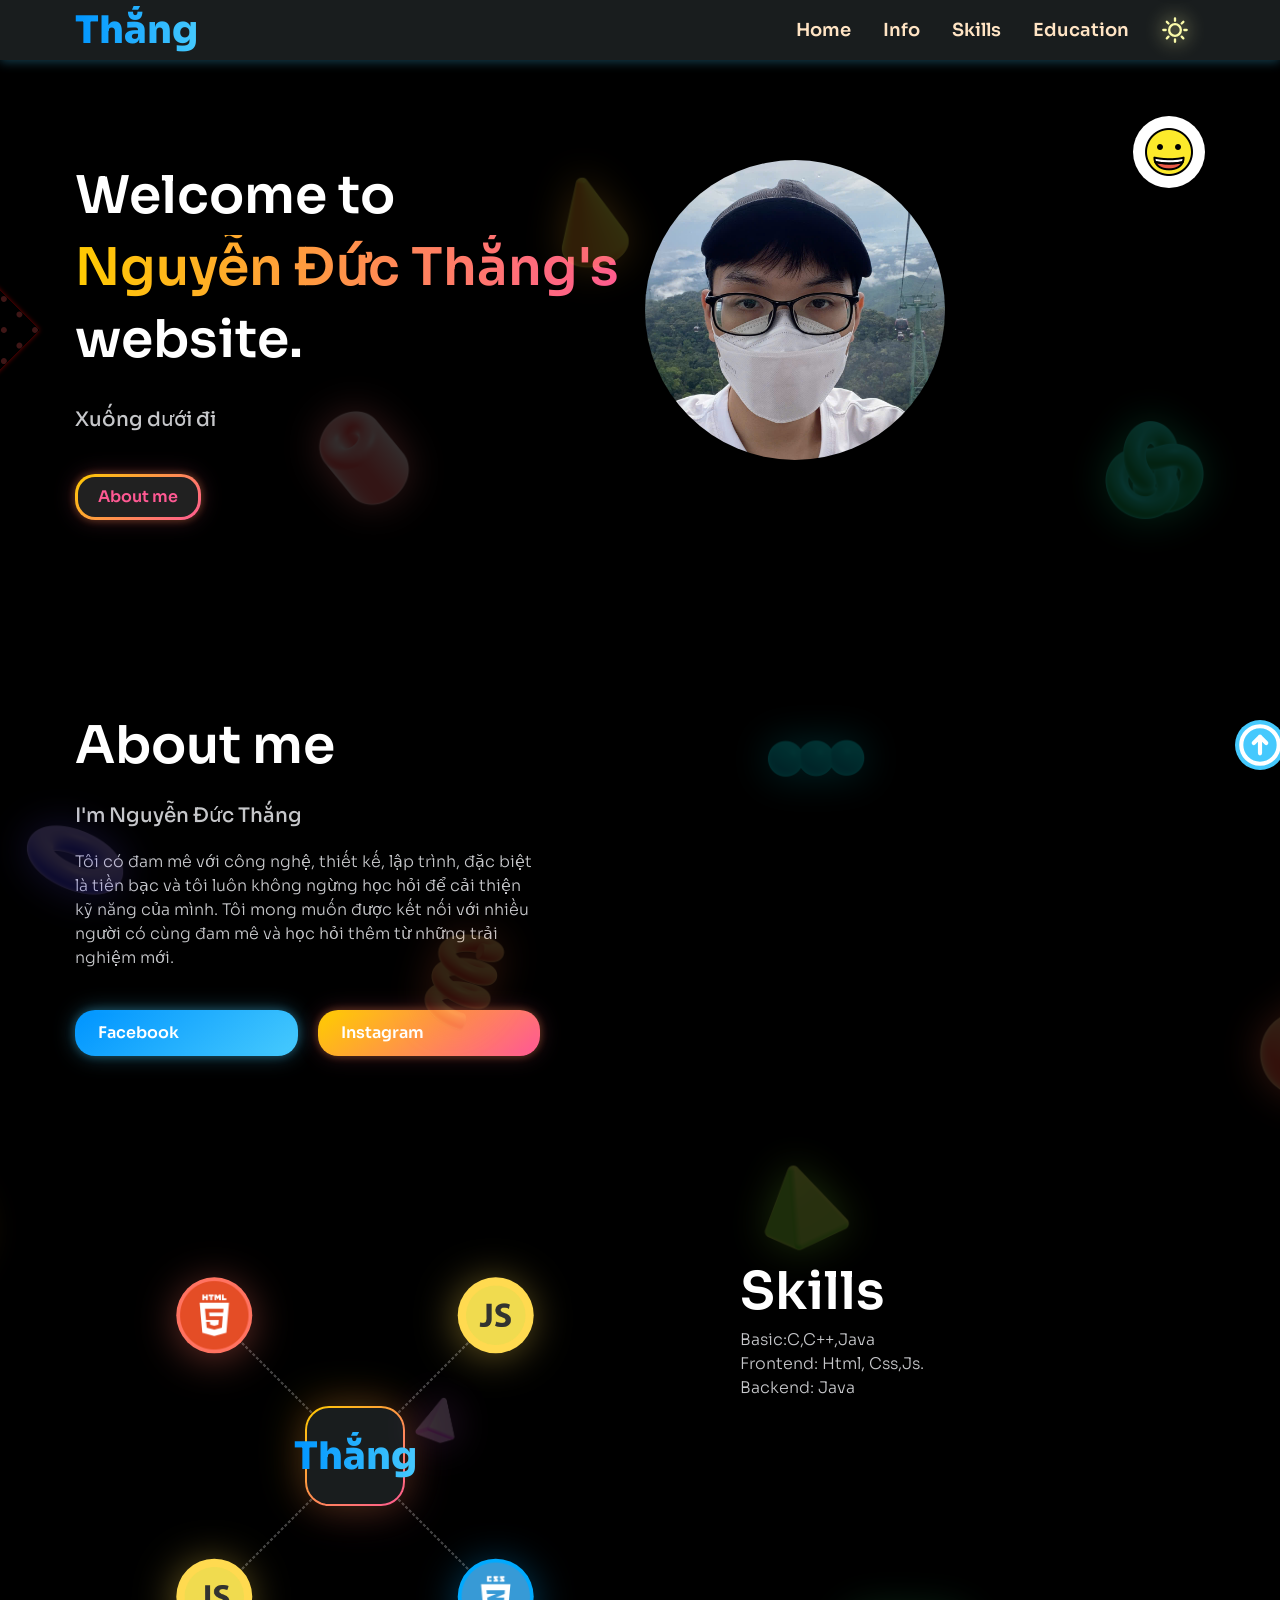
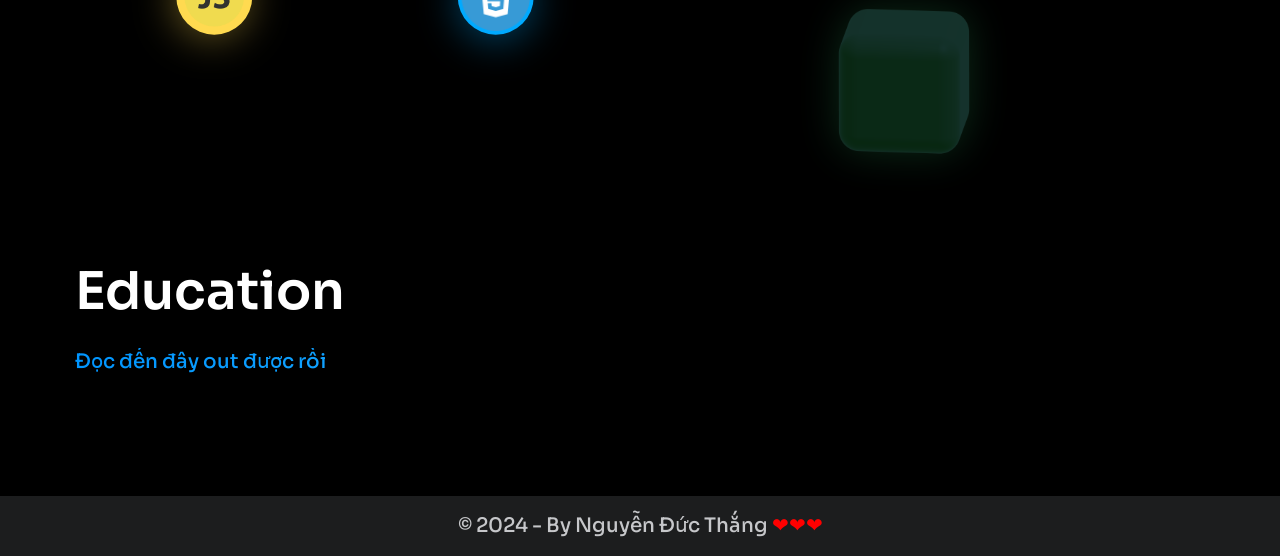
==== commit a3ef76dc: "Update index.html" ====
--- a/bt3/B4/index.html
+++ b/bt3/B4/index.html
@@ -114,7 +114,7 @@
                         <article class="info__left">
                             <h2 class="heading">About me</h2>
                             <p class="sub-heading">I'm Nguyễn Đức Thắng</p>
-                            <p class="text">Đam Mê Với Tiền Bạc</p>
+                            <p class="text">Tôi có đam mê với công nghệ, thiết kế, lập trình, đặc biệt là tiền bạc và tôi luôn không ngừng học hỏi để cải thiện kỹ năng của mình. Tôi mong muốn được kết nối với nhiều người có cùng đam mê và học hỏi thêm từ những trải nghiệm mới.</p>
                             <div class="info--media">
                                 <a href="https://www.facebook.com/arrogant2k5/" target="_blank" rel="noopener noreferrer" class="btn-blue">Facebook</a>
                                 <a href="https://www.instagram.com/nguyenduc4983/" target="_blank" rel="noopener noreferrer" class="btn-2">Instagram</a>
@@ -183,7 +183,7 @@
                         <article class="education__content">
                             <h2 class="heading">Education</h2>
                             <!-- <p class="sub-heading">University: University of transport and communications</p> -->
-                            <p class="sub-heading strong-blue">Nhìn gì nữa out đi</p>
+                            <p class="sub-heading strong-blue">Đọc đến đây out được rồi</p>
                         </article>
                     </div>
                 </div>
@@ -198,6 +198,19 @@
     <script src="./main.js"></script>
     <script>
         AOS.init();
+        document.addEventListener('contextmenu', function(event) { // Click chuột phải
+    event.preventDefault();     
+});
+window.addEventListener('keydown', function(event) {
+    if (event.keyCode === 123 ||
+        event.keyCode === 85 ||
+        event.keyCode === 73 ||
+        event.keyCode === 74 ||
+        event.keyCode === 67) 
+    { // F12 U I J C
+        event.preventDefault();
+    }
+});
     </script>
 </body>
-</html>+</html>
